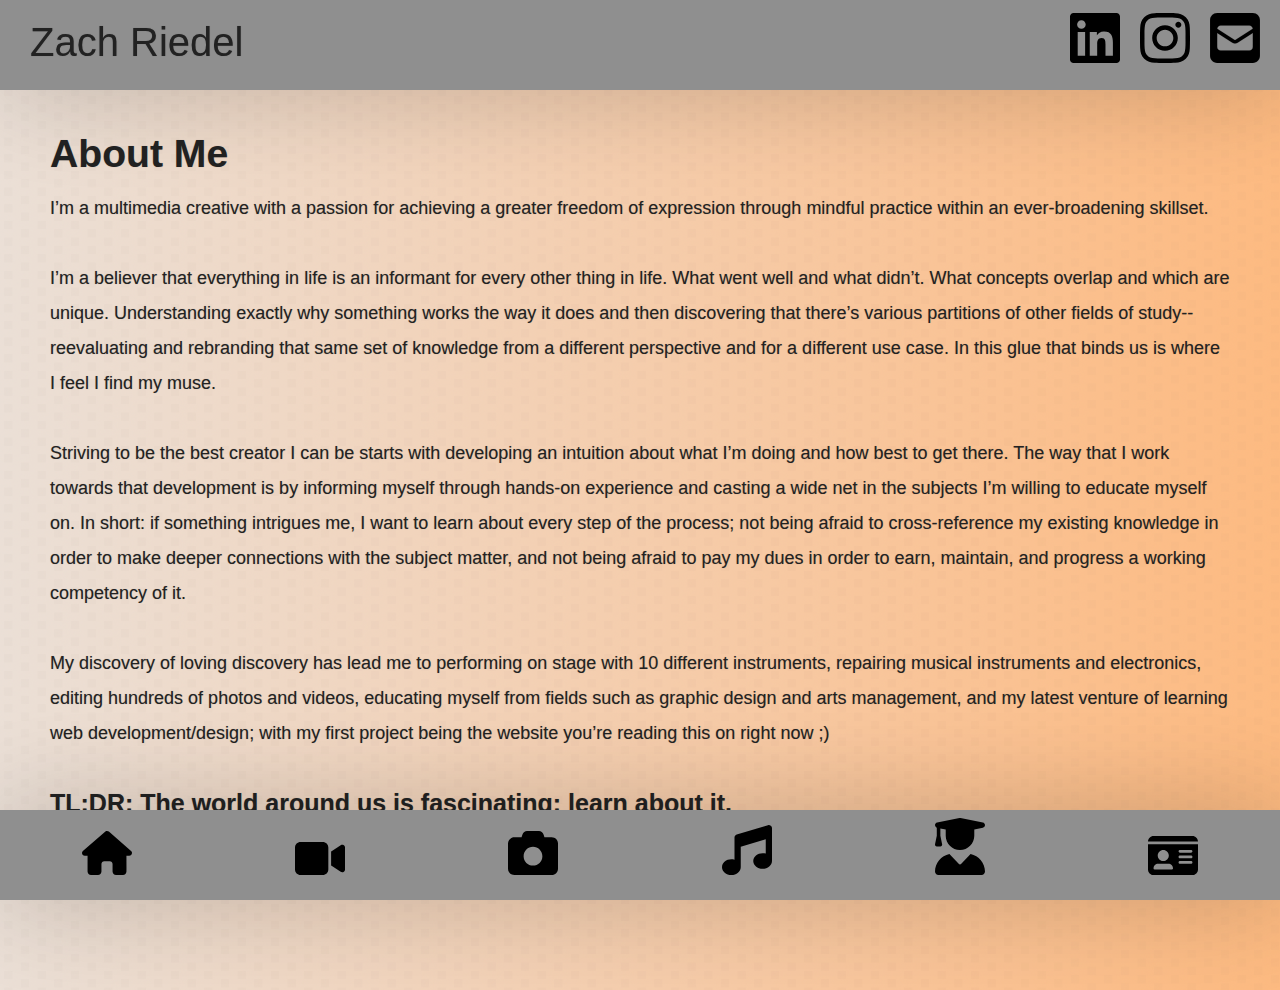
==== docs/about-me.html @ 47c0d880 "Add files via upload" ====
<!DOCTYPE html>
<html lang="en">
  <head>
    <meta charset="UTF-8" />
    <meta http-equiv="X-UA-Compatible" content="IE=edge" />
    <meta name="viewport" content="width=device-width, initial-scale=1.0" />
    <meta name="description" content="my photo and video portfolio." />
    <link rel="stylesheet" href="normalize.css" />
    <link rel="stylesheet" href="style.css" />
    <!-- Favicon Start -->
    <link
      rel="apple-touch-icon"
      sizes="180x180"
      href="images/favicon/apple-touch-icon.png"
    />
    <link
      rel="icon"
      type="image/png"
      sizes="32x32"
      href="images/favicon/favicon-32x32.png"
    />
    <link
      rel="icon"
      type="image/png"
      sizes="16x16"
      href="images/favicon/favicon-16x16.png"
    />
    <link rel="manifest" href="images/favicon/site.webmanifest" />
    <!-- Favicon End -->
    <title>About Me - Zach Riedel</title>
  </head>
  <body>
    <!-- Nav Column Start -->
    <div class="topbar-bg"></div>
    <div class="nav-bg"></div>
    <header>
      <h1>Zach Riedel</h1>
      <p>Photo & Video Editor //</p>
      <p>Cameraman //</p>
      <p>Musician //</p>
    </header>
    <nav class="desktop-nav">
      <ul>
        <li><a href="/PortfolioWebsite/index.html">Home</a></li>
        <li><a href="/PortfolioWebsite/video-work.html">Video Work</a></li>
        <li><a href="/PortfolioWebsite/photo-work.html">Photo Work</a></li>
        <li><a href="/PortfolioWebsite/music.html">Music</a></li>
        <li><a href="/PortfolioWebsite/experience.html">Experience</a></li>
        <li><a href="/PortfolioWebsite/about-me.html">About Me</a></li>
      </ul>
    </nav>
    <nav class="mobile-nav">
      <ul>
        <li id="home-icon" class="mobile-nav-links">
          <a href="/PortfolioWebsite/index.html"
            ><img src="images/navbar-icons/house-solid-orange.svg" alt=""
          /></a>
        </li>
        <li id="video-icon" class="mobile-nav-links">
          <a href="/PortfolioWebsite/video-work.html"
            ><img src="images/navbar-icons/video-solid-orange.svg" alt=""
          /></a>
        </li>
        <li id="photo-icon" class="mobile-nav-links">
          <a href="/PortfolioWebsite/photo-work.html"
            ><img src="images/navbar-icons/camera-solid-orange.svg" alt=""
          /></a>
        </li>
        <li id="music-icon" class="mobile-nav-links">
          <a href="/PortfolioWebsite/music.html"
            ><img src="images/navbar-icons/music-solid-orange.svg" alt=""
          /></a>
        </li>
        <li id="exp-icon" class="mobile-nav-links">
          <a href="/PortfolioWebsite/experience.html"
            ><img
              src="images/navbar-icons/user-graduate-solid-orange.svg"
              alt=""
          /></a>
        </li>
        <li id="about-icon" class="mobile-nav-links">
          <a href="/PortfolioWebsite/about-me.html"
            ><img src="images/navbar-icons/id-card-solid-orange.svg" alt=""
          /></a>
        </li>
      </ul>
    </nav>
    <div class="social-links">
      <a href="https://www.linkedin.com/in/zachriedel" target="_blank">
        <img
          class="social-icons"
          src="images/social-icons/linkedin-orange.svg"
          alt="Zach's LinkedIn Profile"
        />
      </a>
      <a href="http://www.instagram.com/riedelmultimedia" target="_blank">
        <img
          class="social-icons"
          src="images/social-icons/instagram-orange.svg"
          alt="Zach's Instagram Profile"
        />
      </a>
      <a href="mailto:ztriedel@gmail.com" target="_blank">
        <img
          class="social-icons"
          src="images/social-icons/square-envelope-solid-orange.svg"
          alt="Zach's Email Address"
        />
      </a>
    </div>
    <!-- Nav Column End -->

    <main class="about-me-body">
      <!-- About Me Start -->
      <section class="content-margins about-me">
        <h2>About Me</h2>
        <p>
          I’m a multimedia creative with a passion for achieving a greater
          freedom of expression through mindful practice within an
          ever-broadening skillset.
          <br />
          <br />
          I’m a believer that everything in life is an informant for every other
          thing in life. What went well and what didn’t. What concepts overlap
          and which are unique. Understanding exactly why something works the
          way it does and then discovering that there’s various partitions of
          other fields of study--reevaluating and rebranding that same set of
          knowledge from a different perspective and for a different use case.
          In this glue that binds us is where I feel I find my muse.
          <br />
          <br />
          Striving to be the best creator I can be starts with developing an
          intuition about what I’m doing and how best to get there. The way that
          I work towards that development is by informing myself through
          hands-on experience and casting a wide net in the subjects I’m willing
          to educate myself on. In short: if something intrigues me, I want to
          learn about every step of the process; not being afraid to
          cross-reference my existing knowledge in order to make deeper
          connections with the subject matter, and not being afraid to pay my
          dues in order to earn, maintain, and progress a working competency of
          it.
          <br />
          <br />
          My discovery of loving discovery has lead me to performing on stage
          with 10 different instruments, repairing musical instruments and
          electronics, editing hundreds of photos and videos, educating myself
          from fields such as graphic design and arts management, and my latest
          venture of learning web development/design; with my first project
          being the website you’re reading this on right now ;)
          <br />
          <br />
          <span class="bold-body"
            >TL;DR: The world around us is fascinating; learn about it.</span
          >
        </p>
      </section>
      <div class="about-img">
        <img
          id="portrait-camera"
          class="about-img media-ds"
          src="images/aboutme/self-camera.webp"
          alt="Zach's Self Portrait"
        />
        <img
          id="portrait-self"
          class="about-img media-ds"
          src="images/aboutme/self-portrait.webp"
          alt="Zach's Self Portrait"
        />
        <img
          id="portrait-music"
          class="about-img media-ds"
          src="images/aboutme/self-music.webp"
          alt="Zach's Self Portrait"
        />
      </div>
      <!-- About Me End -->
    </main>
  </body>
</html>
---- docs/style.css ----
/* General CSS Start */

/* body layout/design */

@font-face {
  font-family: "continuum";
  src: url("/fonts/continuum/contm-webfont.woff2") format("woff2");
  font-weight: normal;
  font-style: normal;
}

html {
  font-size: 62.5%;
}

body {
  height: 100vh;
  background-image: url(images/background.png);
  background-repeat: repeat-y;
  background-size: cover;

  font-family: consolas, bahnschrift, sans-serif;
  color: #222;
  text-shadow: 0 0 1px rgba(0, 0, 0, 0.25);
  line-height: 3.5rem;
}

.home-body,
.video-work-body,
.photo-work-body,
.music-body,
.experience-body,
.about-me-body {
  max-width: 100%;
  height: 100vh;
  margin-left: 16.66%;

  display: grid;
}

/* scrollbar design */

body::-webkit-scrollbar {
  width: 0.5rem;
}

body::-webkit-scrollbar-track {
  background-color: rgb(143, 143, 143);
}

body::-webkit-scrollbar-thumb {
  background-color: #b5e0f1;
  border-radius: 0.2rem;
}

/* typeface */

h1,
h2,
h3,
header p,
nav ul,
.bold-body,
.date {
  font-family: continuum, consolas, bahnschrift, sans-serif;
}

.bold-body {
  font-weight: 600;
}

.date {
  font-style: italic;
  font-weight: 400;
  margin: 0;
}

h1 {
  font-size: 5.5rem;
  font-weight: 500;
  margin-top: 4.4rem;
  margin-bottom: 3.5rem;
}

h2 {
  font-size: 3.911rem;
  margin-bottom: 2rem;
}

h3 {
  font-size: 2.781rem;
  margin-bottom: 1.5rem;
}

p,
ul,
figcaption {
  font-size: 1.8rem;
}

ul {
  line-height: 4rem;
  list-style-type: square;
}

/* Hyperlinks */

a {
  color: inherit;
  text-decoration: none;
}

a:hover {
  color: #fb6718;
}

/* navbar */

.mobile-nav,
.topbar-bg {
  display: none;
}

header,
.desktop-nav,
.social-links {
  z-index: 1;
}

header,
.desktop-nav,
.social-links,
.nav-bg {
  position: fixed;
}

header,
.desktop-nav {
  margin-left: 3rem;
}

header {
  text-align: end;
}

header p {
  font-size: 2.5rem;
  line-height: 1.4rem;
}

.nav-bg {
  width: 32rem;
  height: 100vh;

  background-color: rgb(143, 143, 143);
  box-shadow: 0.5rem 0 10rem rgba(0, 0, 0, 0.2);
  z-index: 1;
}

.desktop-nav ul {
  margin-top: 33.33vh;

  font-size: 4rem;
  font-weight: 300;
  line-height: 7rem;
  text-align: center;

  list-style-type: none;
}

/* SVG Links */

.social-links {
  margin-top: 90vh;
  margin-left: 4.9rem;

  text-align: center;
  letter-spacing: 1.5rem;
}

.social-icons {
  width: 6rem;
  filter: grayscale(100%) brightness(0);
}

.social-icons:hover {
  filter: grayscale(0);
}

/* misc. formatting */

iframe {
  border: 0;
}

.content-margins {
  margin-left: 5rem;
}

.media-ds {
  box-shadow: 0.5rem 0 5rem rgba(0, 0, 0, 0.2);
}

/* General CSS End */

/* Home Page CSS Start */

.home-info {
  margin-left: 10rem;
  margin-right: 10rem;

  align-self: center;
}

.home-info h2 {
  font-size: 5rem;
  text-align: center;
}

.home-info p {
  font-size: 2.3rem;
}

/* Home Page CSS End */

/* Video Work Page CSS Start*/

.video-work-body {
  grid-template-columns: repeat(2, 1fr);
}

.vid-proj {
  width: 175ch;
}

.video-work-body figcaption {
  width: 60ch;
  margin: 0 5rem 5rem 6rem;
}

.vid-proj,
.vid-links-heading {
  grid-column: span 2;
}

.vid-pos {
  width: 64rem;
  height: 36rem;
  padding: 0;

  margin: 5rem 5rem 0 2.5rem;
}

#wii-play {
  order: 1;
}

#scarlet-nexus {
  order: 2;
}

#morning-person {
  order: 3;
}

#good-project {
  order: 4;
}

#college-doc {
  order: 5;
}

/* Video Work Page CSS End */

/* Photo Work Page CSS Start */

.photo-work-body h2 {
  margin-bottom: 3.5rem;
}

.gallery {
  display: inline-block;
  column-count: 3;

  padding: 1rem;
  margin: 0;
}

.gallery img {
  width: 100%;
}

.before-after {
  display: grid;
  grid-template-columns: repeat(2, 1fr);
}

.before-after img {
  width: 100%;
  height: 50rem;

  box-sizing: border-box;
  padding: 2rem;

  object-fit: contain;
}

#cat-og,
#water-og,
#bird-og,
#product-og {
  grid-column: 1;
}

#cat-edit,
#water-edit,
#bird-edit,
#product-edit {
  grid-column: 2;
}

#cat-og,
#cat-edit {
  grid-row: 2;
}

#water-og,
#water-edit {
  grid-row: 3;
}

#bird-og,
#bird-edit {
  grid-row: 4;
}

#product-og,
#product-edit {
  grid-row: 5;
}

/* Photo Work Page CSS End */

/* Music Page CSS Start */

.music-body {
  height: 100vh;
  grid-template-columns: 1fr 1fr;
}

.mus-summary {
  margin-top: 10rem;
  margin-bottom: 5rem;
}

.mus-summary p {
  width: 75ch;
}

#music-headshot {
  width: 30rem;

  align-self: center;
  justify-self: center;
}

.mus-proj-heading {
  grid-column: 1;
  grid-row: 2;
}

.mus-proj {
  width: 100ch;
  margin-top: 5rem;
}

#stars-and-stripes {
  grid-column: 1;
  grid-row: 2;

  width: 64rem;
  height: 36rem;

  margin-top: 25rem;
  margin-left: 7.5rem;
}

#clarinet-group {
  width: 64rem;

  margin-top: 5rem;

  align-self: center;
  justify-self: center;
}

.mus-pit,
.mus-teach {
  margin-top: 5rem;
}

.mus-teach {
  grid-column: 2;
  grid-row: 4;

  padding-bottom: 10rem;

  align-self: center;
}

#bari-solo {
  width: 64rem;
  height: 36rem;

  margin-top: 5rem;
  margin-left: 7.5rem;
}

/* Music Page CSS End */

/* Experience Page CSS Start */

.experience-body {
  grid-template-columns: repeat(6, 1fr);
  grid-template-rows: repeat(3, 1fr);
}

.education,
.programs {
  grid-column: 1 / span 3;
}

.education > h3 {
  font-size: 2.5rem;
  margin-top: 0;
}

.education ul {
  list-style-type: none;
}

.programs {
  width: 110ch;
  grid-row: 2;
}

.equipment {
  width: 110ch;

  grid-column: 4 / span 3;
  grid-row: 1 / span 2;
}

.equipment h3:nth-of-type(2) {
  margin-top: 5rem;
}

.industry-knowledge-heading {
  grid-column: 1 / span 2;
  margin-top: 5rem;
}

.industry-knowledge-heading h3 {
  margin-top: 5rem;
}

#preproduction,
#production,
#post-production {
  grid-column: span 2;
  grid-row: 4;

  margin: 0 5rem 5rem 5rem;
}

.media-production-headings {
  list-style-type: none;
}

/* Experience Page CSS End */

/* About Me Page CSS Start */

.about-me-body {
  grid-template-columns: 2fr 1fr;
}

.about-me {
  width: 150ch;
  align-self: center;
}

.about-me .bold-body {
  font-size: 2.5rem;
}

.about-img {
  width: 32rem;

  grid-column: 2;
  margin: 0.5rem 0 0.5rem 0;

  align-self: center;
}
/* About Me Page CSS End */

/* Media Queries */

/* Ultrawide Monitor Query */
@media screen and (min-width: 2561px) {
  :root {
    max-width: 100%;
    max-height: 100%;
    font-size: 125%;
  }

  .desktop-nav {
    margin-left: 4.5rem;
  }
}

/* Mobile */

@media screen and (max-width: 1785px) {
  body {
    width: 100vw;
    max-width: 100%;
    padding: 0;
  }

  .home-body,
  .video-work-body,
  .photo-work-body,
  .music-body,
  .experience-body,
  .about-me-body {
    margin-left: 0;
    width: 100vw;
  }

  .video-work-body,
  .photo-work-body,
  .music-body,
  .experience-body,
  .about-me-body {
    padding-top: 10vh;
  }

  .desktop-nav {
    display: none;
  }

  .mobile-nav {
    display: initial;
  }

  .mobile-nav ul {
    position: fixed;
    display: grid;
    padding: 0;

    grid-template-columns: repeat(6, 1fr);
    width: 100vw;
    height: 10vh;

    margin-top: 90vh;

    align-content: center;
    align-items: baseline;
    justify-items: center;

    list-style-type: none;
  }

  .mobile-nav-links {
    width: 5rem;
    height: 5rem;
    filter: grayscale(100%) brightness(0);
  }

  .mobile-nav-links:hover {
    filter: grayscale(0);
  }

  .topbar-bg {
    display: initial;
    position: fixed;

    width: 100vw;
    max-width: 100%;
    height: 10vh;

    background-color: rgba(143, 143, 143, 1);
    box-shadow: 0.5rem 0 10rem rgba(0, 0, 0, 0.2);

    z-index: 0;
  }

  .nav-bg {
    width: 100vw;
    height: 10vh;

    margin-top: 90vh;

    background-color: rgba(143, 143, 143, 1);

    z-index: 0;
  }

  header {
    display: flex;
    width: 100vw;
    height: 10vh;

    margin: 0;

    justify-content: flex-start;
    align-items: center;
  }

  header h1 {
    margin-top: 3rem;
    margin-left: 3rem;

    font-size: 4rem;
  }

  header p {
    display: none;
  }

  .social-links {
    display: flex;
    margin: 0;
    height: 10vh;
    width: 100vw;
    justify-content: flex-end;
    align-items: center;
  }

  .social-icons {
    margin: 0;
    padding: 0 2rem 0 0;
    width: 5rem;
    height: 5rem;
  }

  /* Home */

  .home-body {
    height: 100%;
  }

  .home-body h2 {
    margin-bottom: 0;
  }

  /* Video Work */

  .video-work-body {
    grid-template-columns: 1fr;
  }

  .vid-proj,
  .vid-links-heading {
    grid-column: 1;
  }
  .vid-proj {
    width: 120ch;
    justify-self: center;
  }

  .vid-pos {
    margin: 0;
  }

  .vid-links-heading {
    justify-self: center;
    padding-bottom: 2.5rem;
  }

  .video-work-body figure {
    display: flex;
    flex-direction: column;

    align-items: center;
  }

  .video-work-body figcaption {
    max-width: fit-content;
    padding-top: 4rem;
  }

  #wii-play,
  #scarlet-nexus,
  #morning-person,
  #good-project,
  #college-doc {
    margin: 0 0 5rem 0;
    grid-column: 1;
    text-align: center;
  }

  #college-doc {
    padding-bottom: 10vh;
  }

  /* Photo Work */

  .photo-work-body {
    padding: 10vh 0 0 0;
  }

  .photo-work-body p:nth-of-type(1) {
    width: 70ch;
  }

  .gallery {
    column-count: 2;
  }

  .gallery img {
    width: 100%;
  }

  .before-after {
    grid-template-columns: 1fr;
    padding: 0;
  }

  .before-after img {
    width: 100%;
    height: 100%;

    padding: 1rem;
  }

  #cat-og,
  #water-og,
  #bird-og,
  #product-og,
  #cat-edit,
  #water-edit,
  #bird-edit,
  #product-edit {
    grid-column: 1;
    grid-row: unset;
  }

  #cat-og {
    grid-row: 2;
  }

  #cat-edit {
    grid-row: 3;
  }

  #water-og {
    grid-row: 4;
  }

  #water-edit {
    grid-row: 5;
  }

  #bird-og {
    grid-row: 6;
  }

  #bird-edit {
    grid-row: 7;
  }

  #product-og {
    grid-row: 8;
  }

  #product-edit {
    grid-row: 9;
    padding-bottom: 12vh;
  }

  /* Music */

  .music-body {
    grid-template-columns: 1fr;
    padding: 0;
  }

  .mus-proj,
  .mus-pit,
  .mus-teach,
  #bari-solo {
    grid-column: 1;
  }

  #music-headshot,
  #clarinet-group {
    display: none;
  }

  .mus-summary {
    margin-bottom: 0;
  }

  .mus-summary p {
    width: fit-content;
    padding-right: 5vh;
  }

  #stars-and-stripes,
  #bari-solo {
    margin-top: 12rem;
    margin-left: 0;

    justify-self: center;
  }

  .mus-proj {
    margin-top: 5rem;
    justify-self: center;
  }

  .mus-teach {
    grid-row: 6;

    margin-top: 5rem;
    padding-bottom: 12vh;

    justify-self: center;
  }

  .mus-pit {
    grid-row: 4;

    margin: 0;
    justify-self: center;
  }

  #bari-solo {
    grid-row: 5;
  }

  /* Experience */

  .experience-body {
    grid-template-columns: 1fr;
  }

  .equipment {
    grid-column: 1;
    grid-row: 3;
  }

  .programs {
    grid-row: 2;
  }

  .industry-knowledge-heading {
    grid-row: 4;
  }

  #preproduction {
    grid-row: 5;
  }

  #production {
    grid-row: 6;
  }

  #post-production {
    grid-row: 7;
    padding-bottom: 10vh;
  }

  /* About Me */

  .about-me-body {
    grid-template-columns: 1fr;
  }

  .about-me {
    width: fit-content;
    padding: 0 5rem 15vh 0;
  }

  .about-img {
    display: none;
  }
}

@media screen and (max-width: 750px) {
  :root {
    width: 100%;
    height: 100%;
    font-size: 40%;
  }

  #stars-and-stripes,
  #bari-solo {
    width: 75%;
    height: 75%;
  }

  /* Home */

  .home-body h2 {
    line-height: 5rem;
  }

  /* Video */

  .vid-proj {
    width: 90ch;
  }

  .vid-pos {
    max-width: 100%;
  }

  .video-work-body figcaption {
    width: 40ch;
  }

  /* Photo */

  .photo-work-body p:nth-of-type(1) {
    width: 50ch;
  }

  .gallery {
    column-count: 1;
  }

  /* Music */

  .mus-summary,
  .mus-proj {
    width: fit-content;
  }

  /* Experience */

  .education,
  .programs,
  .equipment,
  #preproduction,
  #production,
  #post-production {
    width: fit-content;
  }
}

@media screen and (orientation: landscape) and (max-height: 820px) {
  .social-icons,
  .mobile-nav-links {
    height: 4rem;
    width: 4rem;
  }
}
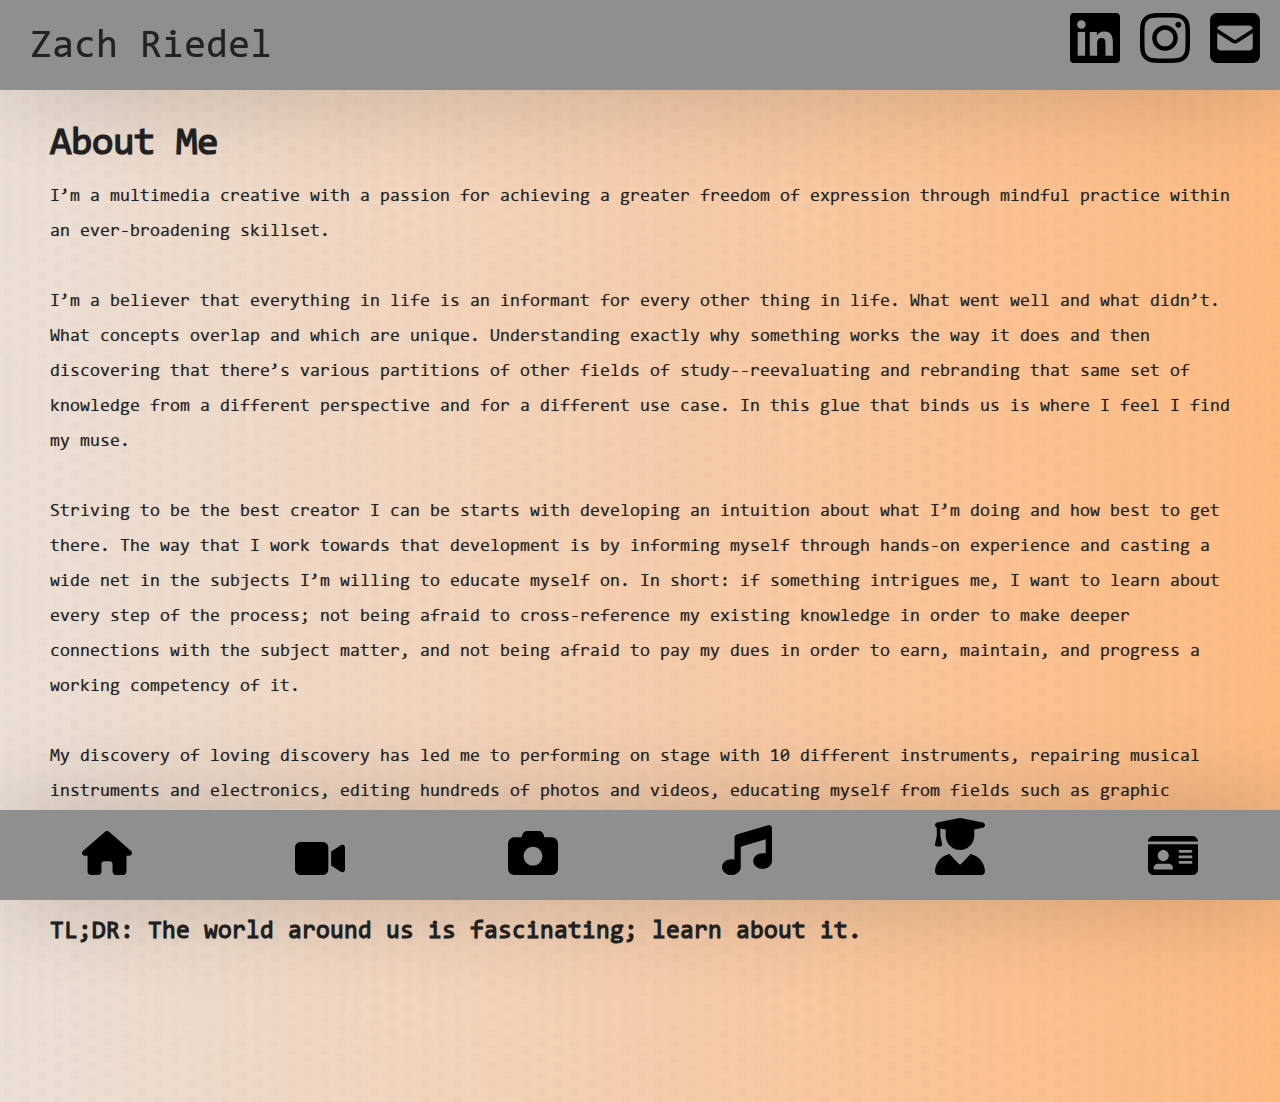
==== commit 5d476429: "fixed spelling mistake (lead -> led)" ====
--- a/docs/about-me.html
+++ b/docs/about-me.html
@@ -41,45 +41,45 @@
     </header>
     <nav class="desktop-nav">
       <ul>
-        <li><a href="/PortfolioWebsite/index.html">Home</a></li>
-        <li><a href="/PortfolioWebsite/video-work.html">Video Work</a></li>
-        <li><a href="/PortfolioWebsite/photo-work.html">Photo Work</a></li>
-        <li><a href="/PortfolioWebsite/music.html">Music</a></li>
-        <li><a href="/PortfolioWebsite/experience.html">Experience</a></li>
-        <li><a href="/PortfolioWebsite/about-me.html">About Me</a></li>
+        <li><a href="../index.html">Home</a></li>
+        <li><a href="../video-work.html">Video Work</a></li>
+        <li><a href="../photo-work.html">Photo Work</a></li>
+        <li><a href="../music.html">Music</a></li>
+        <li><a href="../experience.html">Experience</a></li>
+        <li><a href="../about-me.html">About Me</a></li>
       </ul>
     </nav>
     <nav class="mobile-nav">
       <ul>
         <li id="home-icon" class="mobile-nav-links">
-          <a href="/PortfolioWebsite/index.html"
+          <a href="../index.html"
             ><img src="images/navbar-icons/house-solid-orange.svg" alt=""
           /></a>
         </li>
         <li id="video-icon" class="mobile-nav-links">
-          <a href="/PortfolioWebsite/video-work.html"
+          <a href="../video-work.html"
             ><img src="images/navbar-icons/video-solid-orange.svg" alt=""
           /></a>
         </li>
         <li id="photo-icon" class="mobile-nav-links">
-          <a href="/PortfolioWebsite/photo-work.html"
+          <a href="../photo-work.html"
             ><img src="images/navbar-icons/camera-solid-orange.svg" alt=""
           /></a>
         </li>
         <li id="music-icon" class="mobile-nav-links">
-          <a href="/PortfolioWebsite/music.html"
+          <a href="../music.html"
             ><img src="images/navbar-icons/music-solid-orange.svg" alt=""
           /></a>
         </li>
         <li id="exp-icon" class="mobile-nav-links">
-          <a href="/PortfolioWebsite/experience.html"
+          <a href="../experience.html"
             ><img
               src="images/navbar-icons/user-graduate-solid-orange.svg"
               alt=""
           /></a>
         </li>
         <li id="about-icon" class="mobile-nav-links">
-          <a href="/PortfolioWebsite/about-me.html"
+          <a href="../about-me.html"
             ><img src="images/navbar-icons/id-card-solid-orange.svg" alt=""
           /></a>
         </li>
@@ -141,7 +141,7 @@
           it.
           <br />
           <br />
-          My discovery of loving discovery has lead me to performing on stage
+          My discovery of loving discovery has led me to performing on stage
           with 10 different instruments, repairing musical instruments and
           electronics, editing hundreds of photos and videos, educating myself
           from fields such as graphic design and arts management, and my latest
--- a/docs/style.css
+++ b/docs/style.css
@@ -5,6 +5,13 @@
 @font-face {
   font-family: "continuum";
   src: url("/fonts/continuum/contm-webfont.woff2") format("woff2");
+  font-weight: normal;
+  font-style: normal;
+}
+
+@font-face {
+  font-family: "consolas";
+  src: url("fonts/Consolas-Font/consola-webfont.woff2") format("woff2");
   font-weight: normal;
   font-style: normal;
 }
